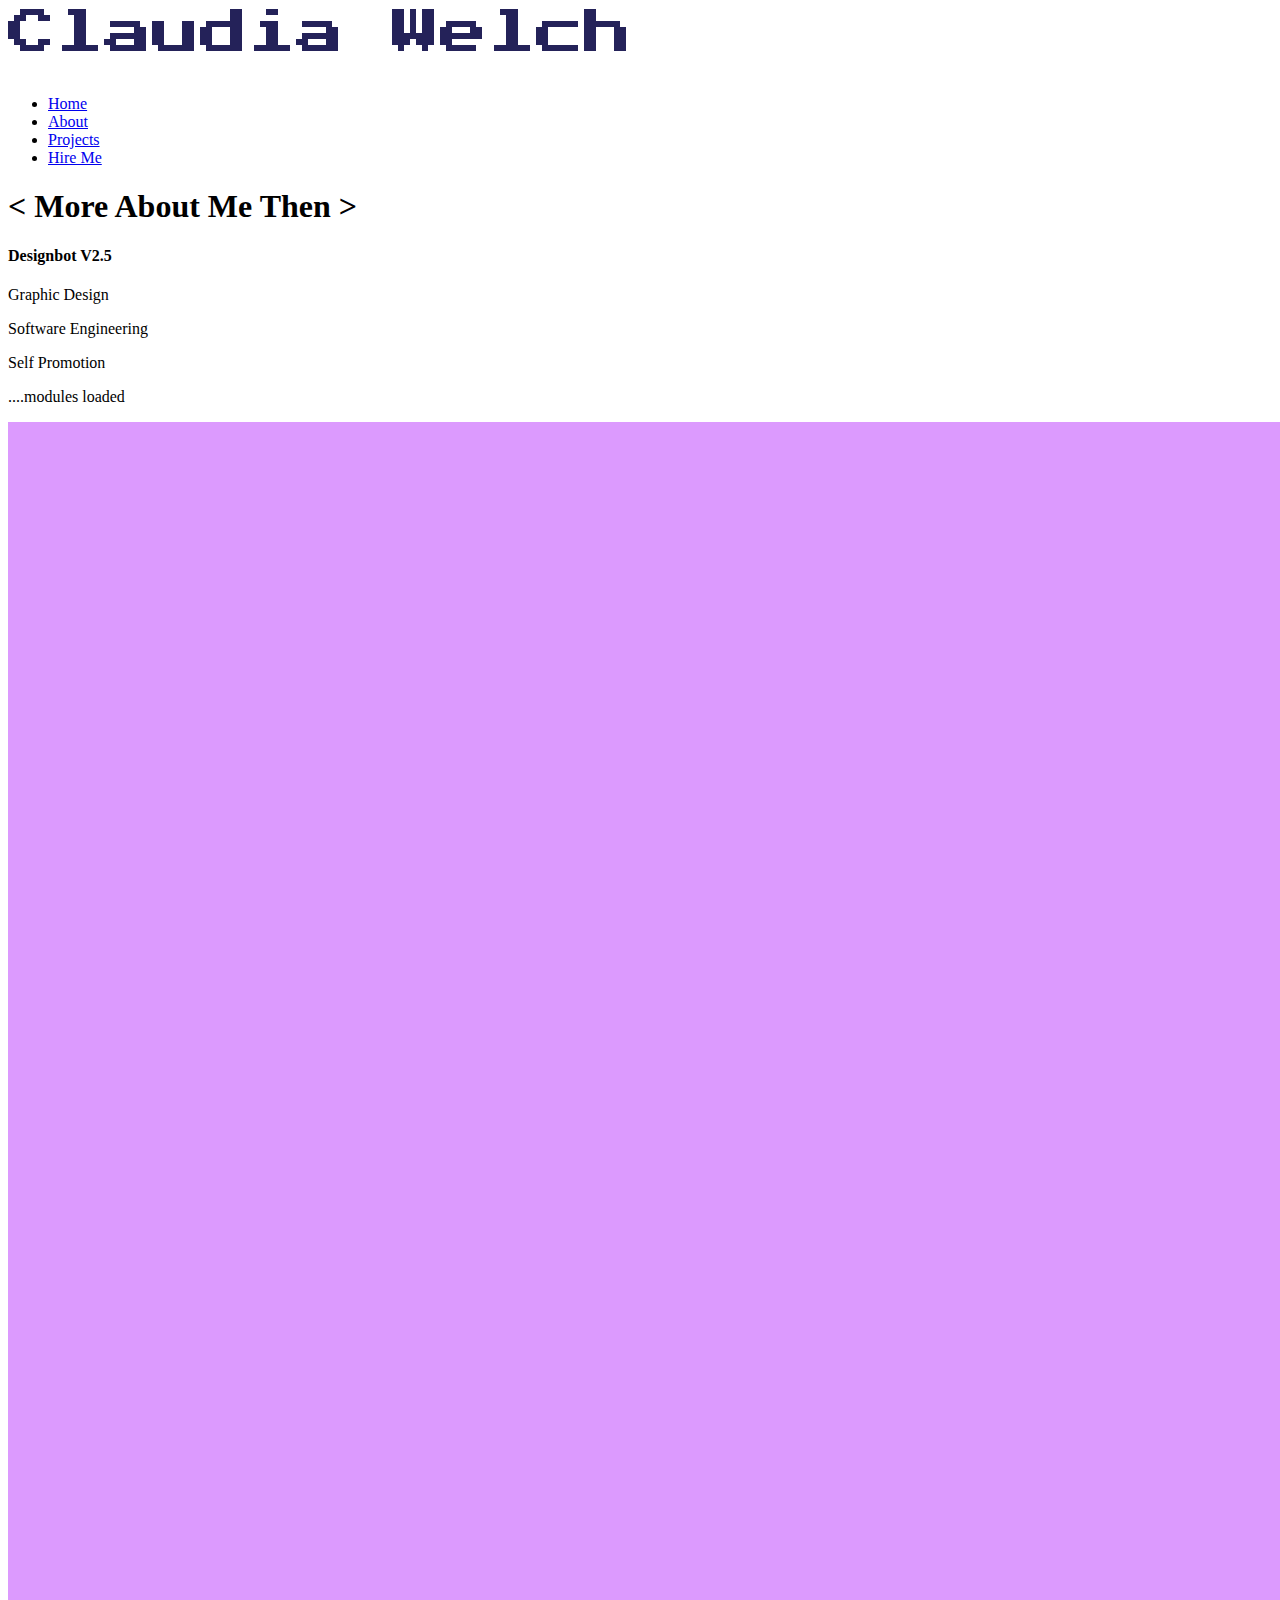
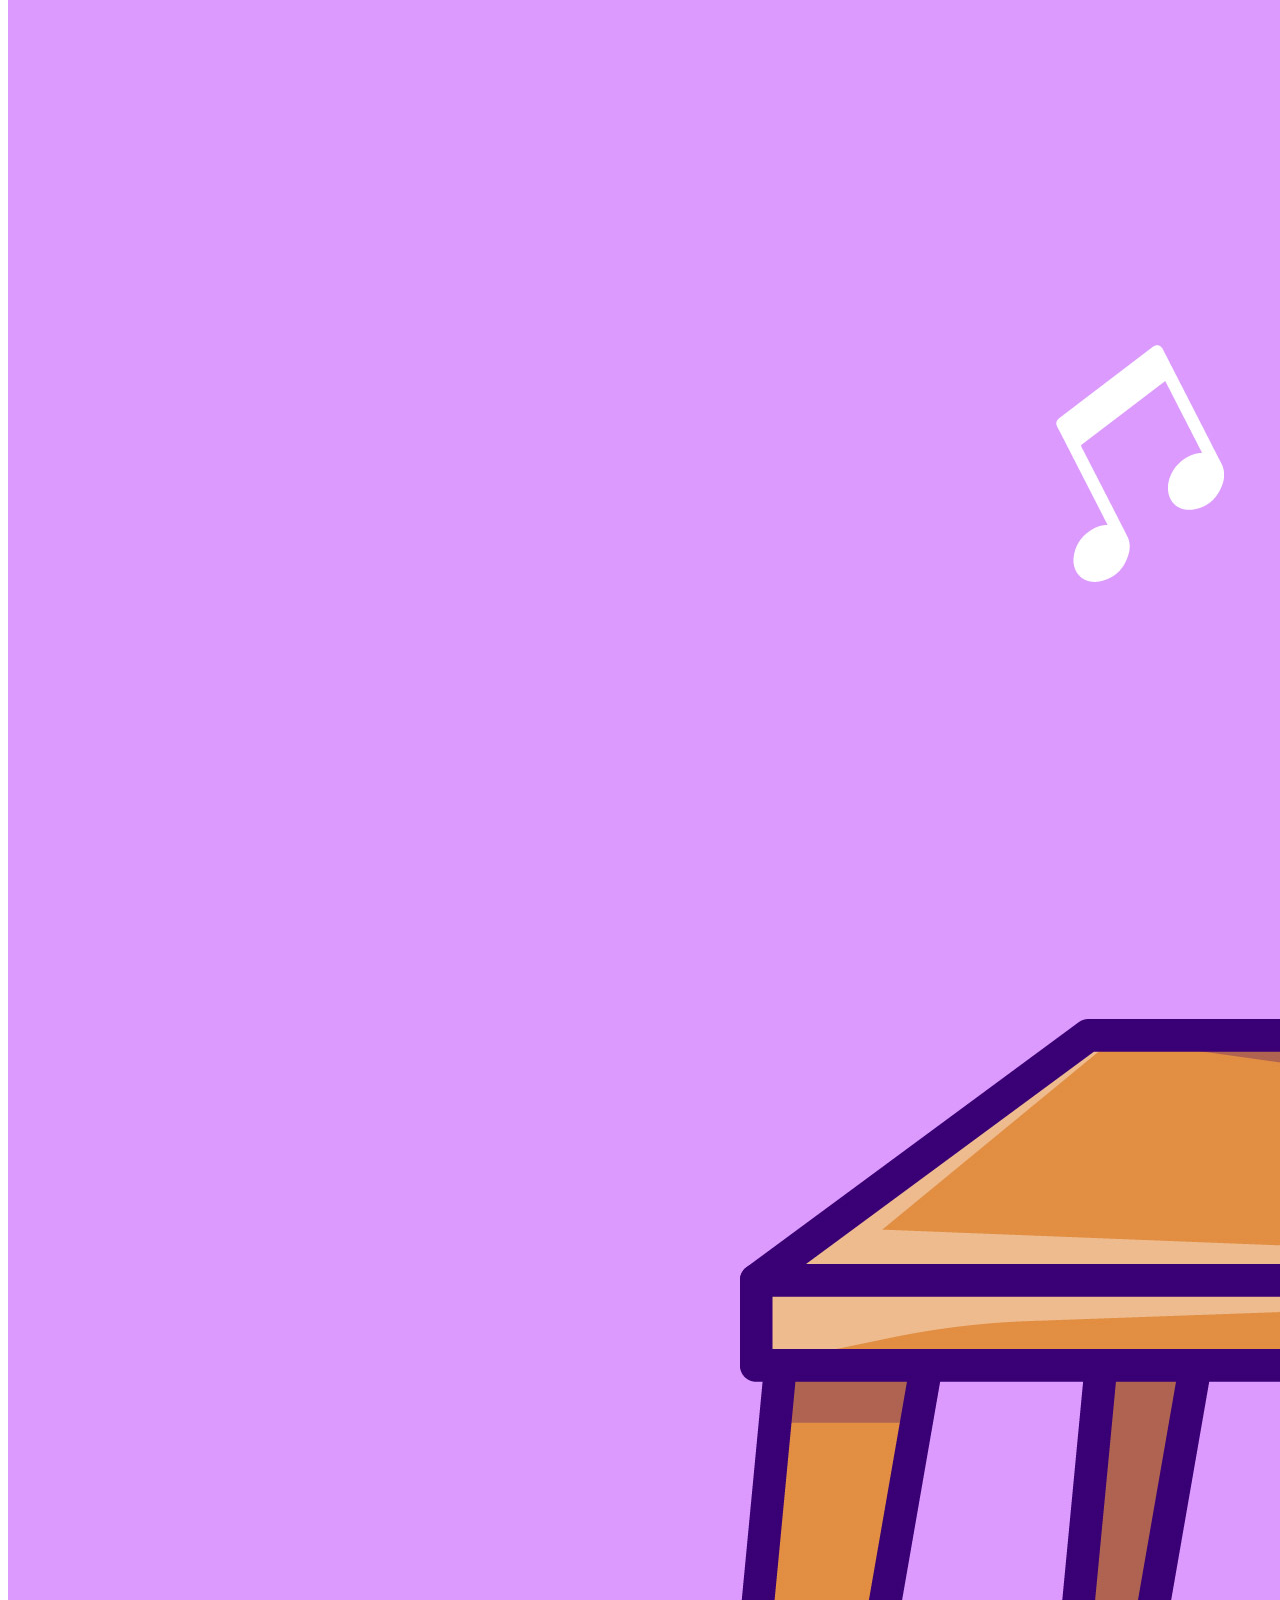
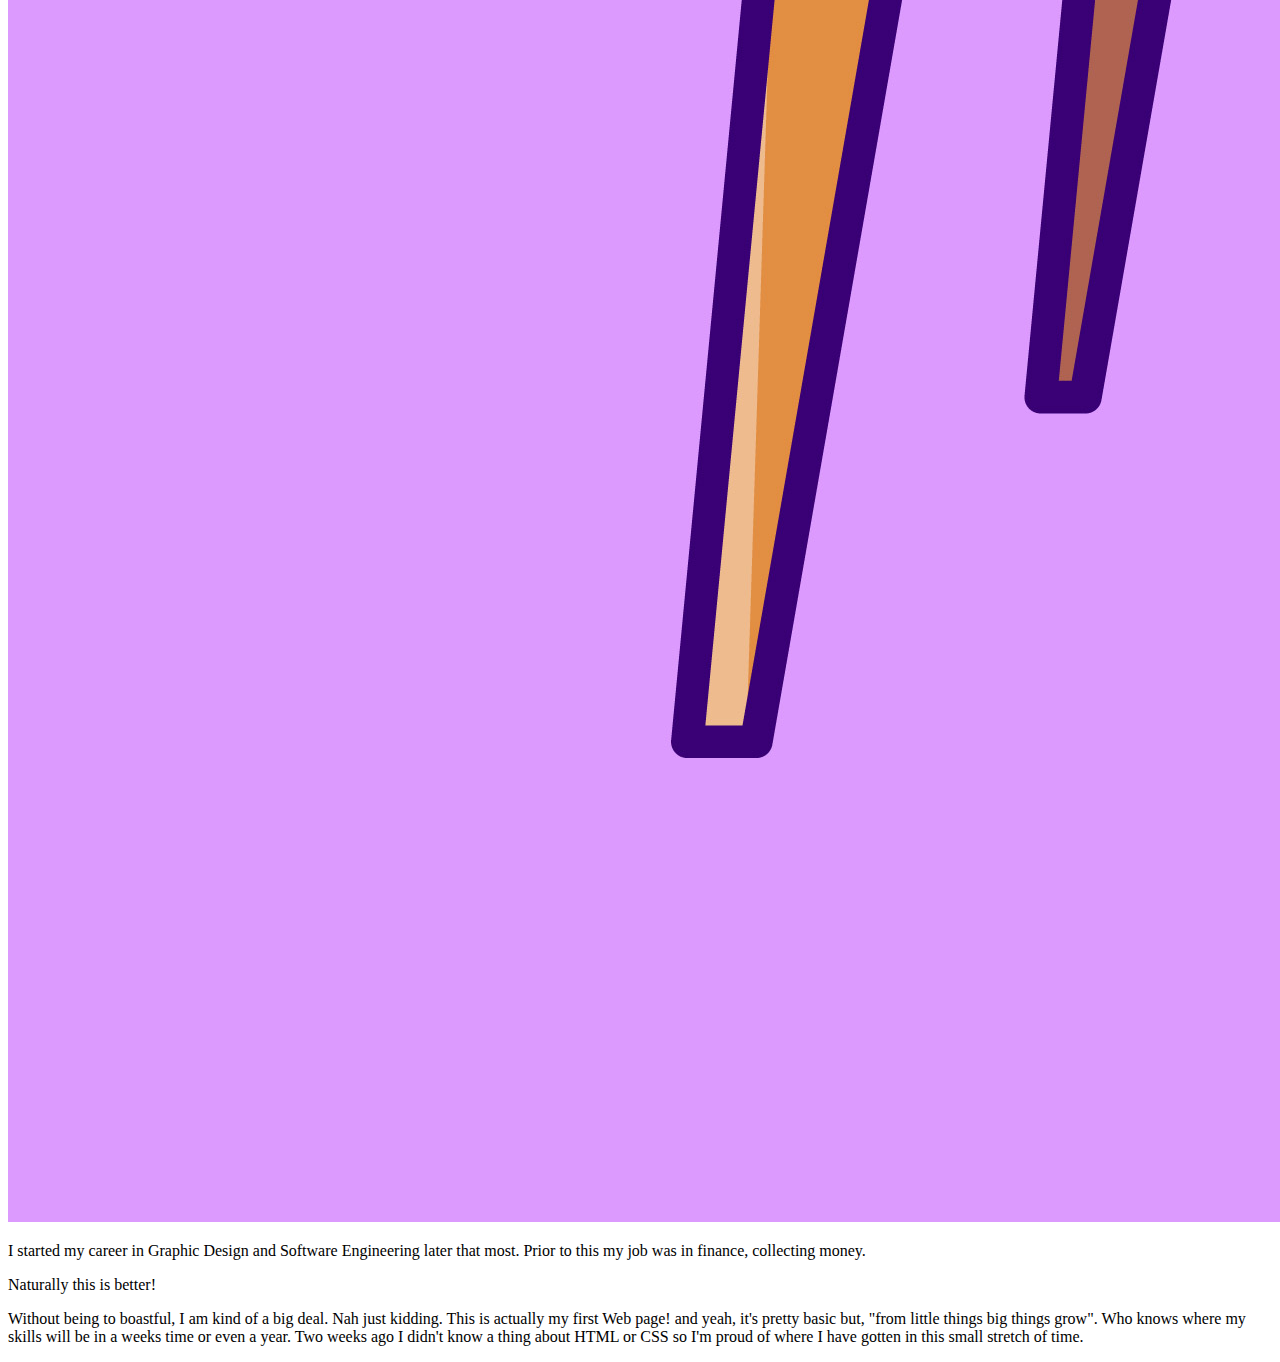
==== about.html @ 70ecf914 "webpage htmls" ====
<!DOCTYPE html>
<html>
    <head>
        <meta charset="UTF-8">
        <meta http-equiv="X-UA-Compatible" content="IE=edge">
        <meta name="viewport" content="width=device-width, initial-scale=1.0">
        <title>My Website</title>
        <link rel="preconnect" href="https://fonts.googleapis.com">
        <link rel="preconnect" href="https://fonts.gstatic.com" crossorigin>
        <link href="https://fonts.googleapis.com/css2?family=Roboto+Mono:ital,wght@0,200;0,300;0,400;1,200&display=swap" rel="stylesheet">
        <link rel="stylesheet" href="style_about.css">
    </head>

    <header>
        <div class="container">
            <img src="./images/logo.png" alt="logo" class="logo">
            <nav>
                <ul>
                    <li><a href="./index.html">Home</a></li>
                    <li><a href="./about.html">About</a></li>
                    <li><a href="./portfolio.html">Projects</a></li>
                    <li><a href="./contact.html">Hire Me</a></li>

                </ul>
            </nav>
        </div>
    </header>

    <body>
      
                <div class="main-container">

                    <div class="hero-title">
                    <h1>&lt; More About Me Then &gt;</h1>
                    </div>

                    <div class="container-left">
                    <!--this is where the design bot
                    will go-->
                    <h4>Designbot V2.5</h4>
                    <p>Graphic Design</p>
                    <p>Software Engineering</p>
                    <p>Self Promotion</p>
                    <p>....modules loaded</p>
                    </div>

                </div>


                <div class="container-right">
                    <div class="about-image">
                        <img src="./images/2103.jpg" alt="girl with headphone on laptop" class="illustration">
                        <a href="https://www.freepik.com/vectors/music'>Music vector created by catalyststuff - www.freepik.com"></a>
                    </div>
                        
                    <div class="paragraph">
                    
                        <p>I started my career in Graphic Design and Software Engineering later that most. Prior
                           to this my job was in finance, collecting money.
                        </p>

                        <p>Naturally this is better!</p>

                        <p>Without being to boastful, I am kind of a big deal. Nah just kidding. This 
                           is actually my first Web page! and yeah, it's pretty basic but, "from little things big things grow". 
                           Who knows where my skills will be in a weeks time or even a year. Two weeks ago I didn't know a 
                           thing about HTML or CSS so I'm proud of where I have gotten in this small stretch of time.
                        </p>   
                </div> 
               </div>
    </body>      


        
</html>
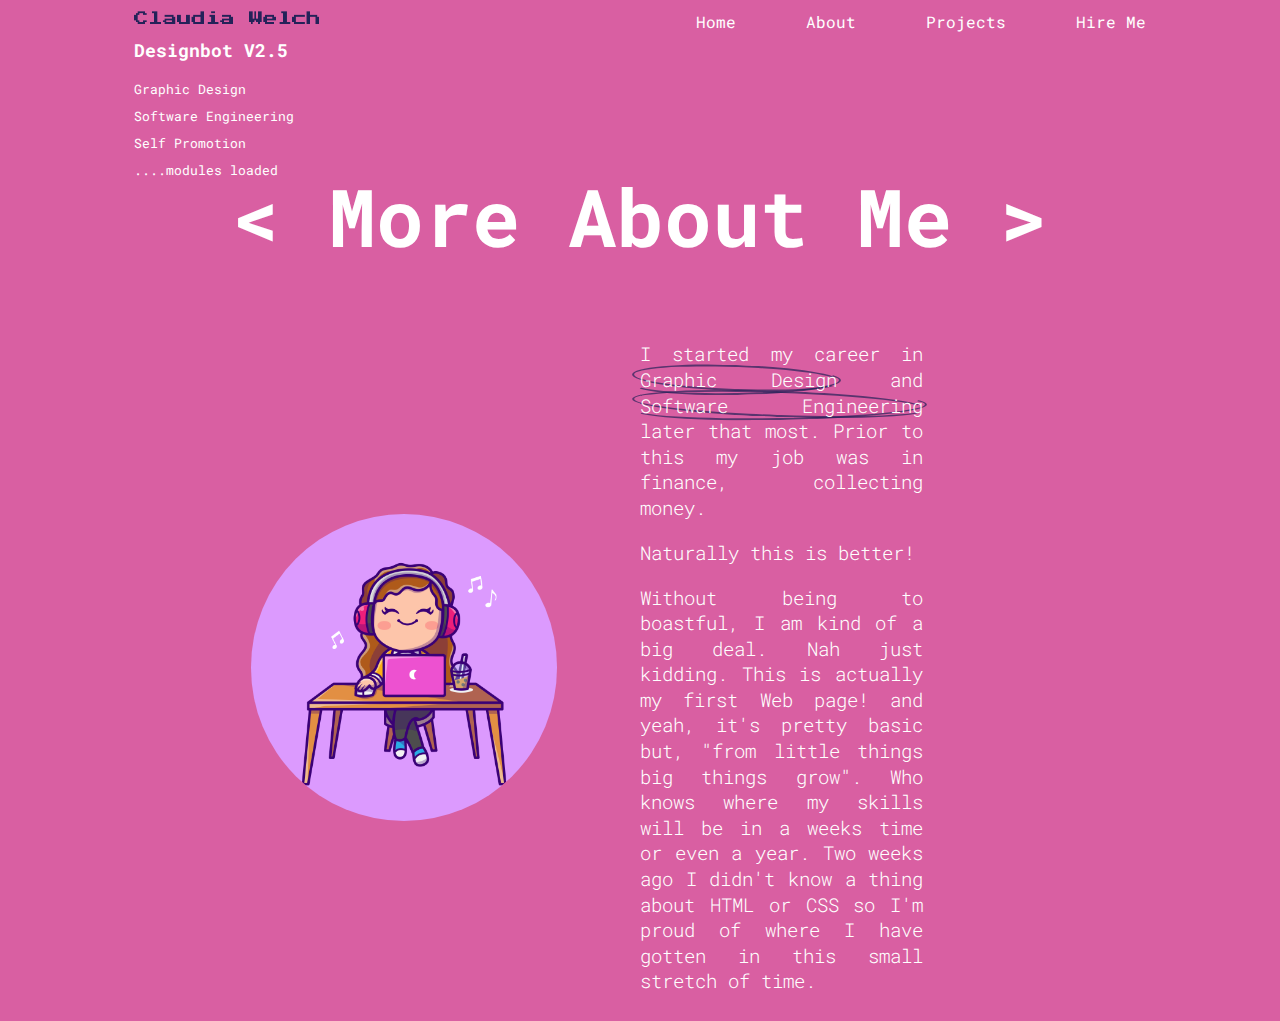
==== commit 4ebbd6f2: "final adjustments" ====
--- a/about.html
+++ b/about.html
@@ -1,5 +1,5 @@
 <!DOCTYPE html>
-<html>
+<html lang="en">
     <head>
         <meta charset="UTF-8">
         <meta http-equiv="X-UA-Compatible" content="IE=edge">
@@ -31,7 +31,7 @@
                 <div class="main-container">
 
                     <div class="hero-title">
-                    <h1>&lt; More About Me Then &gt;</h1>
+                    <h1>&lt; More About Me &gt;</h1>
                     </div>
 
                     <div class="container-left">
@@ -48,25 +48,24 @@
 
 
                 <div class="container-right">
-                    <div class="about-image">
-                        <img src="./images/2103.jpg" alt="girl with headphone on laptop" class="illustration">
-                        <a href="https://www.freepik.com/vectors/music'>Music vector created by catalyststuff - www.freepik.com"></a>
-                    </div>
+                    <image class="about-image">
+                        <img src="./images/2103.jpg" alt="girl with headphone on laptop" class="illustration">  
+                    </image>
                         
-                    <div class="paragraph">
+                         <div class="paragraph">
                     
-                        <p>I started my career in Graphic Design and Software Engineering later that most. Prior
-                           to this my job was in finance, collecting money.
-                        </p>
+                            <p>I started my career in <span class="border">Graphic Design</span> and <span class="border">Software Engineering</span> later that most. Prior
+                            to this my job was in finance, collecting money.
+                            </p>
 
-                        <p>Naturally this is better!</p>
+                            <p>Naturally this is better!</p>
 
-                        <p>Without being to boastful, I am kind of a big deal. Nah just kidding. This 
-                           is actually my first Web page! and yeah, it's pretty basic but, "from little things big things grow". 
-                           Who knows where my skills will be in a weeks time or even a year. Two weeks ago I didn't know a 
-                           thing about HTML or CSS so I'm proud of where I have gotten in this small stretch of time.
-                        </p>   
-                </div> 
+                            <p>Without being to boastful, I am kind of a big deal. Nah just kidding. This 
+                            is actually my first Web page! and yeah, it's pretty basic but, "from little things big things grow". 
+                            Who knows where my skills will be in a weeks time or even a year. Two weeks ago I didn't know a 
+                            thing about HTML or CSS so I'm proud of where I have gotten in this small stretch of time.
+                            </p>   
+                        </div> 
                </div>
     </body>      
 
--- a/style_about.css
+++ b/style_about.css
@@ -0,0 +1,185 @@
+html{
+    background-color: #D95FA2;
+    font-family: 'Roboto mono', monospace;
+    font-size: 16px;
+}
+
+/* navigation */
+.container{
+    width: 80%;
+    margin: 0 auto;
+}
+header{
+    margin-top: -7px;
+    background-color: #D95FA2;
+}
+header::after{
+    content: '';
+    display: table;
+    clear: both;
+}
+.logo{
+    float: left;
+    width: 23%;
+    padding: 10px 0;
+    
+    
+}
+nav{
+    float: right;
+}
+nav ul{
+margin: 0;
+padding: 0;
+list-style: none;
+}
+nav li{
+    display: inline-block;
+    margin-left: 60px;
+    padding-top: 10px;
+    position: relative;
+    
+}
+
+nav a{
+    color: white;
+    text-decoration: none;
+    font-weight: 400;
+}
+nav a:hover{
+    color:#f2cda0;
+
+}
+nav a::before{
+    content: '';
+    display: block;
+    height: 5px;
+    width: 100%;
+    background-color: #242259;
+    position: absolute;
+    top: 0;
+    width: 0%;
+    transition: all ease-in-out 200ms;
+}
+nav a:hover::before{
+    width: 100%;
+}
+/* Grid style - Main Area */
+
+.main-container{
+    width: 80%;
+    display: grid;
+    grid-template-columns: 1fr 2fr;
+    grid-auto-rows: minmax(auto, 100%);
+    margin-left: auto;
+    margin-right: auto;
+}
+.hero-title{
+    grid-column: 1/3;
+    grid-row: 1;
+    text-align: center;
+    color: white;
+    font-size: 2.5rem;
+    padding-top: 1.7em;
+   
+
+}
+/*Designbot Styling*/
+
+.container-left{
+    grid-column: 1/2;
+    grid-row:1/2;
+    color: white;
+    margin-top: -25px;
+}
+.container-left h4{
+    font-size: 1.1rem;
+}
+.container-left p{
+    margin-top: -8px;
+    font-size: .8em;
+    font-weight: 400;
+    line-height: 1.4rem;
+}
+/* Main page area*/
+.container-right{
+    display: grid;
+    grid-template-columns: 1fr 1fr;
+    grid-auto-rows: minmax(100px, auto);
+    max-width: 100%;
+    margin-left: auto;
+    margin-right: auto;   
+    padding-right: 10rem;
+    padding-left: 10rem;
+}
+.about-image{
+    grid-column: 1;
+    grid-row: 1;
+    
+}
+
+.illustration{
+    grid-column: 1;
+    grid-row: 1;
+    width: 65%;
+    border-radius: 50%;
+    margin-left: 6rem;
+    margin: auto;
+    margin: auto;
+    
+
+}
+.paragraph p{
+    color: white;
+    font-size: 1.2rem;
+    font-weight: 300;
+    text-align: justify;
+    line-height: 1.6rem;
+    
+}
+.paragraph{
+    width: 60%;
+    grid-column: 2;
+    grid-row: 1;
+    
+    margin-right: 6em;   
+}
+
+.border{
+    position:relative;
+  }
+  .border:before{
+    content:"";
+    z-index:-1;
+    left:-0.5rem;
+    top:-0.1rem;
+    border-width:2px;
+    border-style:solid;
+    border-color:#242259;
+    position:absolute;
+    border-right-color:transparent;
+    width:100%;
+    height:1.2rem;
+    transform:rotate(2deg);
+    opacity:0.7;
+    border-radius:50%;
+    padding:0.1rem 0.25rem;
+  }
+  .border:after{
+    content:"";
+    z-index:-1;
+    left:-0.5rem;
+    top:0.1rem;
+    padding:0.1rem 0.25rem;
+    border-width:2px;
+    border-style:solid;
+    border-color:#242259;
+    border-left-color:transparent;
+    border-top-color:transparent;
+    position:absolute;
+    width:100%;
+    height:1.2rem;
+    transform:rotate(-1deg);
+    opacity:0.7;
+    border-radius:50%;
+  }